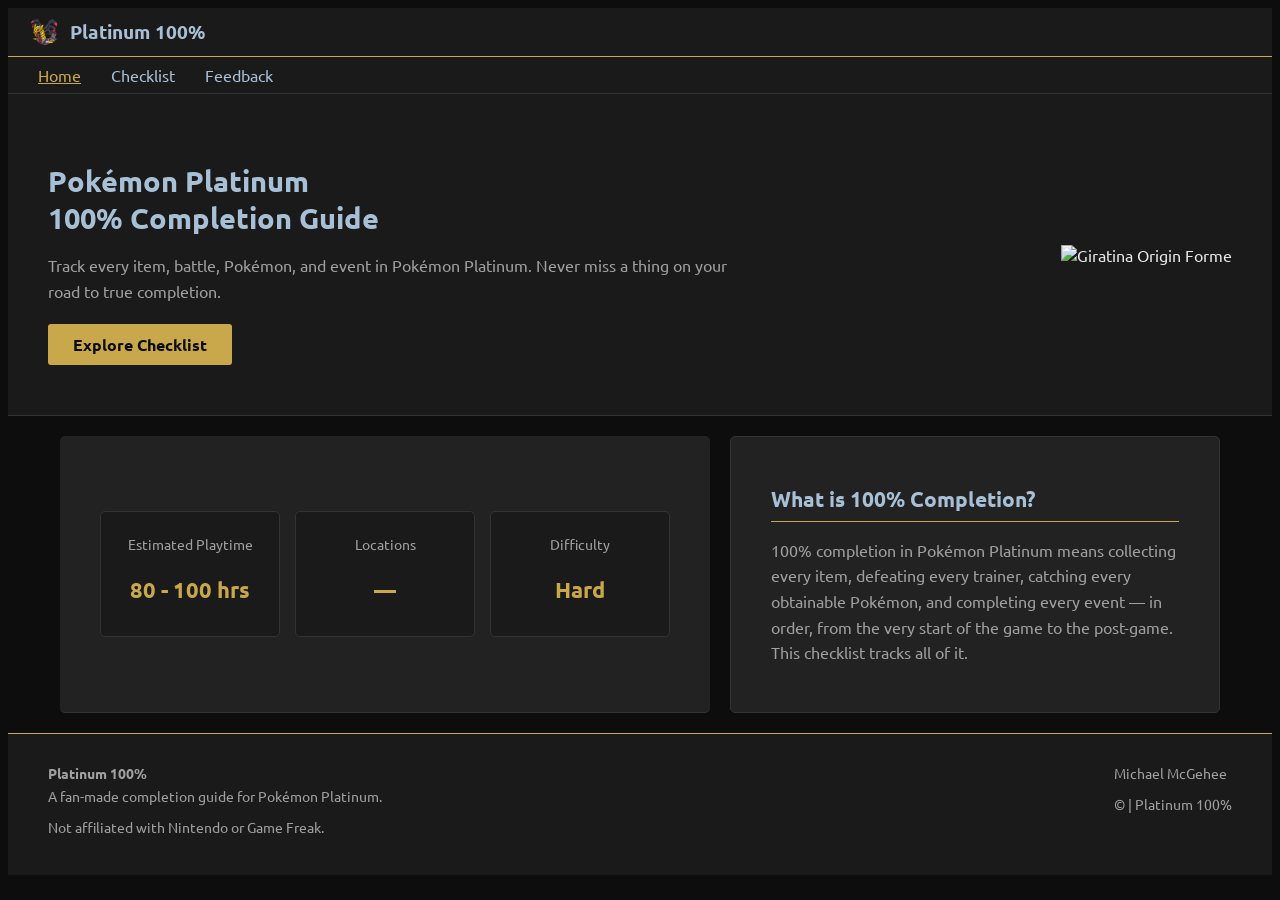
==== index.html @ 16ed5922 "initial commit" ====
<!DOCTYPE html>
<html lang="en">
<head>
    <!-- Meta & Title -->
    <meta charset="UTF-8">
    <meta name="viewport" content="width=device-width, initial-scale=1.0">
    <meta name="title" content="Platinum 100%">
    <meta name="description" content="A complete 100% checklist for Pokémon Platinum. Track every item, battle, and event.">
    <meta name="author" content="Michael McGehee">
    <title>Platinum 100% | Home</title>
    <!-- CSS -->
    <link rel="stylesheet" href="../styles/normalize.css">
    <link rel="stylesheet" href="./styles/small.css">
    <link rel="stylesheet" href="./styles/larger.css">
    <!-- JS -->
    <script defer src="./scripts/navigation.js"></script>
    <!-- Open Graph Meta Properties -->
    <meta property="og:title" content="Platinum 100%">
    <meta property="og:description" content="A complete 100% checklist for the Pokémon Platinum video game.">
    <meta property="og:url" content="https://mikeyyb22.github.io/wdd231/finalproject">
    <meta property="og:image" content="https://mikeyyb22.github.io/wdd231/finalproject/images/favicon.ico">
    <!-- Favicon -->
    <link rel="icon" href="./images/favicon.ico">
    <!-- Font -->
    <link rel="preconnect" href="https://fonts.googleapis.com">
    <link rel="preconnect" href="https://fonts.gstatic.com" crossorigin>
    <link href="https://fonts.googleapis.com/css2?family=Ubuntu:ital,wght@0,300;0,400;0,500;0,700;1,300;1,400;1,500;1,700&display=swap" rel="stylesheet">
</head>
<body>
    <header>
        <img src="./images/favicon.ico" alt="Giratina - Platinum 100% logo" width="32">
        <span>Platinum 100%</span>
        <button id="ham-btn" class="hamburger" aria-label="navigation"></button>
    </header>
    <nav id="nav-bar" class="navigation">
        <ul>
            <li class="current"><a href="#">Home</a></li>
            <li><a href="./checklist.html">Checklist</a></li>
            <li><a href="./feedback.html">Feedback</a></li>
        </ul>
    </nav>
    <main>
        <!-- Hero Section -->
        <div class="hero">
            <div class="hero-text">
                <h1>Pokémon Platinum<br>100% Completion Guide</h1>
                <p>Track every item, battle, Pokémon, and event in Pokémon Platinum. Never miss a thing on your road to true completion.</p>
                <a href="./checklist.html" class="hero-btn">Explore Checklist</a>
            </div>
            <div class="hero-img">
                <img src="https://raw.githubusercontent.com/PokeAPI/sprites/master/sprites/pokemon/10007.png" alt="Giratina Origin Forme">
            </div>
        </div>
        <div class="index-layout">
            <!-- Stats Bar -->
            <div class="stats-bar">
                <div class="stat">
                    <p class="stat-label">Estimated Playtime</p>
                    <p class="stat-value">80 - 100 hrs</p>
                </div>
                <div class="stat">
                    <p class="stat-label">Locations</p>
                    <p class="stat-value" id="location-count">—</p>
                </div>
                <div class="stat">
                    <p class="stat-label">Difficulty</p>
                    <p class="stat-value">Hard</p>
                </div>
            </div>

            <!-- What is 100% Completion? -->
            <section class="explainer">
                <h2>What is 100% Completion?</h2>
                <p>100% completion in Pokémon Platinum means collecting every item, defeating every trainer, catching every obtainable Pokémon, and completing every event — in order, from the very start of the game to the post-game. This checklist tracks all of it.</p>
            </section>
        </div>
    </main>
    <footer>
        <div class="site-info">
            <p class="site-name">Platinum 100%</p>
            <p>A fan-made completion guide for Pokémon Platinum.</p>
            <p>Not affiliated with Nintendo or Game Freak.</p>
        </div>
        <div class="page-info">
            <p>Michael McGehee</p>
            <p>&copy; <span id="currentyear"></span> | Platinum 100%</p>
            <p id="lastModified"></p>
        </div>
    </footer>
</body>
</html>
---- styles/small.css ----
/* ******** VARIABLES ******** */
:root {
    --bg-primary: #0d0d0d;
    --bg-secondary: #1a1a1a;
    --bg-card: #222222;
    --primary-color: #a8c0d6;
    --secondary-color: #4a7fa5;
    --accent-gold: #c9a84c;
    --accent-red: #8b1a1a;
    --text-primary: #e8e8e8;
    --text-secondary: #a0a0a0;
    --border-color: #333333;
}

/* ******** SITE WIDE ******** */
* {
    box-sizing: border-box;
}

body {
    background-color: var(--bg-primary);
    color: var(--text-primary);
    font-family: "Ubuntu", sans-serif;
    font-weight: 400;
}

a {
    text-decoration: none;
    color: var(--primary-color);
}

a:hover {
    color: var(--accent-gold);
    transition: color 0.3s ease-in-out;
}

h1, h2, h3 {
    color: var(--primary-color);
}

h1 {
    font-size: 1.8rem;
    margin-bottom: 15px;
}

h2 {
    font-size: 1.3rem;
    margin-bottom: 10px;
    padding-bottom: 8px;
    border-bottom: solid 1px var(--accent-gold);
}

/* ******** HEADER ******** */
header {
    display: grid;
    grid-template-columns: 32px auto 44px;
    padding: 8px 10px;
    align-items: center;
    column-gap: 10px;
    background-color: var(--bg-secondary);
    border-bottom: solid 1px var(--accent-gold);
}

header img {
    display: block;
    width: 100%;
    height: auto;
}

header span {
    font-size: 1.2rem;
    color: var(--primary-color);
    font-weight: 700;
}

/* ******** HAMBURGER NAVIGATION ******** */
.hamburger {
    background: none;
    border: none;
    color: var(--primary-color);
    cursor: pointer;
}

.hamburger::before {
    content: "\2630";
    font-size: 2rem;
}

.hamburger.show::before {
    content: "\00D7";
    font-size: 2rem;
}

.navigation {
    display: none;
    background-color: var(--bg-secondary);
    border-bottom: solid 1px var(--border-color);
}

.navigation.show {
    display: block;
}

.navigation ul {
    display: flex;
    flex-direction: column;
    align-items: center;
    gap: 20px;
    padding: 15px 0;
    list-style: none;
    margin: 0;
}

.navigation ul > li {
    display: flex;
    align-items: center;
    justify-content: center;
    width: 90px;
}

.current a {
    color: var(--accent-gold);
    text-decoration: underline;
    pointer-events: none;
}

/* ******** HERO ******** */
.hero {
    display: flex;
    flex-direction: column;
    align-items: center;
    text-align: center;
    padding: 30px 15px;
    background-color: var(--bg-secondary);
    border-bottom: solid 1px var(--border-color);
    gap: 20px;
}

.hero-text p {
    color: var(--text-secondary);
    line-height: 1.6;
    margin-bottom: 20px;
}

.hero-btn {
    display: inline-block;
    background-color: var(--accent-gold);
    color: var(--bg-primary);
    border-radius: 3px;
    padding: 10px 25px;
    font-weight: 700;
    font-size: 1rem;
    cursor: pointer;
    transition: background-color 0.3s ease-in-out;
}

.hero-btn:hover {
    background-color: var(--primary-color);
    color: var(--bg-primary);
}

.hero-img img {
    width: 150px;
    height: auto;
}

/* ******** STATS BAR ******** */
.stats-bar {
    display: flex;
    flex-direction: column;
    align-items: center;
    gap: 15px;
    padding: 20px 15px;
    background-color: var(--bg-card);
    border-bottom: solid 1px var(--border-color);
}

.stat {
    text-align: center;
    padding: 10px 20px;
    border: solid 1px var(--border-color);
    border-radius: 5px;
    width: 100%;
    background-color: var(--bg-secondary);
}

.stat-label {
    color: var(--text-secondary);
    font-size: 0.85rem;
    margin-bottom: 5px;
}

.stat-value {
    color: var(--accent-gold);
    font-size: 1.4rem;
    font-weight: 700;
}

/* ******** EXPLAINER ******** */
.explainer {
    padding: 25px 15px;
    margin: 15px 10px;
    border: solid 1px var(--border-color);
    border-radius: 5px;
    background-color: var(--bg-card);
}

.explainer p {
    color: var(--text-secondary);
    line-height: 1.6;
}

/* ******** PROGRESS TRACKER ******** */
.progress-tracker {
    margin: 15px 10px;
    padding: 15px;
    background-color: var(--bg-card);
    border: solid 1px var(--border-color);
    border-radius: 5px;
}

.progress-info {
    display: flex;
    justify-content: space-between;
    margin-bottom: 8px;
}

#progress-count {
    color: var(--text-primary);
    font-weight: 700;
}

#progress-percent {
    color: var(--accent-gold);
    font-weight: 700;
}

.progress-bar-container {
    width: 100%;
    height: 12px;
    background-color: var(--border-color);
    border-radius: 5px;
    overflow: hidden;
}

.progress-bar {
    height: 100%;
    width: 0%;
    background-color: var(--accent-gold);
    border-radius: 5px;
    transition: width 0.4s ease-in-out;
}

/* ******** PHASE NAVIGATOR ******** */
.phase-navigator {
    display: flex;
    align-items: center;
    justify-content: space-between;
    margin: 15px 10px;
    padding: 10px 15px;
    background-color: var(--bg-card);
    border: solid 1px var(--accent-gold);
    border-radius: 5px;
}

.phase-navigator h2 {
    border-bottom: none;
    margin: 0;
    padding: 0;
    font-size: 1.2rem;
    color: var(--accent-gold);
}

.phase-navigator button {
    background: none;
    border: solid 1px var(--accent-gold);
    color: var(--accent-gold);
    font-size: 1.2rem;
    padding: 5px 12px;
    border-radius: 3px;
    cursor: pointer;
    transition: background-color 0.3s ease-in-out;
}

.phase-navigator button:hover {
    background-color: var(--accent-gold);
    color: var(--bg-primary);
}

#phase-progress {
    color: var(--text-secondary);
    font-size: 0.7rem;
    margin: 3px;
    text-align: center;
}

/* ******** FILTER BAR ******** */
.filter-bar {
    display: flex;
    flex-wrap: wrap;
    gap: 8px;
    margin: 10px 10px 15px 10px;
}

.filter-btn {
    background-color: var(--bg-card);
    color: var(--text-secondary);
    border: solid 1px var(--border-color);
    border-radius: 3px;
    padding: 5px 12px;
    cursor: pointer;
    font-size: 0.9rem;
    transition: all 0.3s ease-in-out;
}

.filter-btn:hover {
    border-color: var(--accent-gold);
    color: var(--accent-gold);
}

.filter-btn.active {
    background-color: var(--accent-gold);
    color: var(--bg-primary);
    border-color: var(--accent-gold);
    font-weight: 700;
}

/* ******** LOCATION CARDS ******** */
#location-cards {
    display: grid;
    gap: 15px;
    margin: 10px;
}

.location-card {
    background-color: var(--bg-card);
    border: solid 1px var(--border-color);
    border-radius: 5px;
    padding: 15px;
    cursor: pointer;
    transition: border-color 0.3s ease-in-out;
}

.location-card:hover {
    border-color: var(--accent-gold);
}

.location-card h3 {
    color: var(--primary-color);
    margin-bottom: 8px;
}

.location-card .card-progress {
    color: var(--text-secondary);
    font-size: 0.85rem;
}

.location-card .card-progress span {
    color: var(--accent-gold);
    font-weight: 700;
}

.location-card.completed {
    opacity: 0.4;
    border-color: var(--accent-red);
}

/* ******** MODAL ******** */
dialog {
    background-color: var(--bg-secondary);
    border: solid 1px var(--accent-gold);
    border-radius: 5px;
    padding: 20px;
    width: 90%;
    max-width: 500px;
    color: var(--text-primary);
}

dialog::backdrop {
    background: rgba(0, 0, 0, 0.7);
}

.modal-header {
    display: flex;
    justify-content: space-between;
    align-items: center;
    margin-bottom: 10px;
    padding-bottom: 10px;
    border-bottom: solid 1px var(--accent-gold);
}

.modal-header h2 {
    border-bottom: none;
    margin: 0;
    padding: 0;
}

#modal-close {
    background: none;
    border: solid 1px #EE4B2B;
    color: #EE4B2B;
    font-size: 1.2rem;
    padding: 2px 8px;
    border-radius: 3px;
    cursor: pointer;
    transition: background-color 0.3s ease-in-out;
}

#modal-close:hover {
    background-color: #EE4B2B;
    color: var(--text-primary);
}

.modal-progress {
    margin-bottom: 15px;
    color: var(--text-secondary);
    font-size: 0.9rem;
}

#modal-items {
    list-style: none;
    display: flex;
    flex-direction: column;
    gap: 8px;
    max-height: 60vh;
    overflow-y: auto;
    padding: 0;
}

.modal-item {
    display: flex;
    align-items: center;
    gap: 10px;
    padding: 8px 10px;
    background-color: var(--bg-card);
    border: solid 1px var(--border-color);
    border-radius: 3px;
    cursor: pointer;
    transition: border-color 0.3s ease-in-out;
}

.modal-item.checked {
    opacity: 0.4;
    border-color: var(--accent-red);
}

.modal-item:hover {
    border-color: var(--primary-color);
}

.modal-item img {
    width: 32px;
    height: 32px;
    object-fit: contain;
}

.modal-item .item-name {
    flex: 1;
    font-size: 0.95rem;
}

.modal-item .item-type {
    font-size: 0.75rem;
    color: var(--text-secondary);
    padding: 2px 6px;
    border-radius: 3px;
    border: solid 1px var(--border-color);
}

/* ******** FOOTER ******** */
footer {
    background-color: var(--bg-secondary);
    border-top: solid 1px var(--accent-gold);
    padding: 20px 15px;
    margin-top: 20px;
    display: flex;
    flex-direction: column;
    gap: 15px;
}

.site-name {
    font-weight: 700;
    color: var(--primary-color);
    font-size: 1.1rem;
    margin-bottom: 5px;
}

.site-info p {
    color: var(--text-secondary);
    font-size: 0.85rem;
    margin-top: 5px;
}

.page-info p {
    color: var(--text-secondary);
    font-size: 0.85rem;
    margin-top: 5px;
}

/* ******** FEEDBACK PAGE ******** */
.feedback-intro {
    text-align: center;
    color: var(--text-secondary);
    margin: 10px 15px;
}

form {
    display: grid;
    grid-template-columns: 1fr;
    gap: 15px;
    width: 92%;
    margin: 20px auto;
    background-color: var(--bg-card);
    border: solid 1px var(--border-color);
    border-radius: 5px;
    padding: 20px;
}

form label {
    display: flex;
    flex-direction: column;
    gap: 5px;
    font-size: 0.9rem;
    color: var(--primary-color);
    font-weight: 600;
}

form input[type="text"],
form input[type="email"],
form select,
form textarea {
    width: 100%;
    padding: 8px 10px;
    border: solid 1px var(--border-color);
    border-radius: 3px;
    font-size: 1rem;
    color: var(--text-primary);
    background-color: var(--bg-secondary);
    font-family: "Ubuntu", sans-serif;
}

form input[type="text"]:focus,
form input[type="email"]:focus,
form select:focus,
form textarea:focus {
    outline: none;
    border-color: var(--accent-gold);
    box-shadow: 0 0 0 2px rgba(201, 168, 76, 0.15);
}

form input[type="file"] {
    color: var(--text-secondary);
    font-size: 0.9rem;
}

form textarea {
    resize: vertical;
}

#feedback-submit {
    background-color: var(--accent-gold);
    color: var(--bg-primary);
    border: none;
    border-radius: 3px;
    padding: 10px;
    font-size: 1rem;
    font-weight: 700;
    cursor: pointer;
    transition: background-color 0.3s ease-in-out;
}

#feedback-submit:hover {
    background-color: var(--primary-color);
}

.req {
    color: var(--accent-red);
}

.optional {
    color: var(--text-secondary);
    font-weight: 400;
    font-size: 0.85rem;
}

/* ******** THANK YOU PAGE ******** */
#results {
    width: 92%;
    margin: 20px auto;
    background-color: var(--bg-card);
    border: solid 1px var(--border-color);
    border-radius: 5px;
    padding: 20px;
}

#results p {
    color: var(--text-secondary);
    margin-bottom: 15px;
}

#submission-details {
    list-style: none;
    display: flex;
    flex-direction: column;
    gap: 10px;
    padding: 0;
}

#submission-details li {
    padding: 8px 10px;
    background-color: var(--bg-secondary);
    border: solid 1px var(--border-color);
    border-radius: 3px;
    color: var(--text-primary);
    font-size: 0.95rem;
}

#submission-details strong {
    color: var(--accent-gold);
}

.thankyou-links {
    display: flex;
    flex-direction: column;
    align-items: center;
    gap: 10px;
    margin: 20px auto;
    width: 92%;
}
---- styles/larger.css ----
@media only screen and (min-width: 64rem) {
    /* ******** HEADER ******** */
    header {
        grid-template-columns: 32px auto;
        padding: 8px 20px;
    }

    /* ******** NAVIGATION ******** */
    .hamburger {
        display: none;
    }

    .navigation {
        display: block;
    }

    .navigation ul {
        display: flex;
        flex-direction: row;
        justify-content: flex-start;
        gap: 10px;
        padding: 8px 20px;
    }

    .navigation ul > li {
        width: auto;
        padding: 0 10px;
    }

    /* ******** HERO ******** */
    .hero {
        flex-direction: row;
        justify-content: space-between;
        text-align: left;
        padding: 50px 40px;
        gap: 40px;
    }

    .hero-text {
        max-width: 60%;
    }

    .hero-img img {
        width: 220px;
    }

    /* ******** STATS BAR ******** */
    .stats-bar {
        flex-direction: row;
        justify-content: space-around;
        padding: 25px 40px;
        height: 100%;
        border-radius: 5px;
    }

    .stat {
        width: auto;
        min-width: 180px;
    }

    /* ******** EXPLAINER ******** */
    .explainer {
        max-width: 800px;
        padding: 30px 40px;
        height: 100%;
        margin: 0 auto;
    }

    /* ******** PROGRESS TRACKER ******** */
    .progress-tracker {
        margin: 20px auto;
        max-width: 1200px;
        padding: 20px 40px;
    }

    /* ******** PHASE NAVIGATOR ******** */
    .phase-navigator {
        max-width: 1200px;
        margin: 15px auto;
        padding: 12px 40px;
    }

    /* ******** FILTER BAR ******** */
    .filter-bar {
        max-width: 1200px;
        margin: 10px auto 15px auto;
        padding: 0 40px;
    }

    /* ******** LOCATION CARDS ******** */
    #location-cards {
        grid-template-columns: 1fr 1fr 1fr;
        max-width: 1200px;
        margin: 10px auto;
        padding: 0 40px;
    }

    /* ******** MODAL ******** */
    dialog {
        max-width: 600px;
    }

    /* ******** FOOTER ******** */
    footer {
        flex-direction: row;
        justify-content: space-between;
        padding: 25px 40px;
    }

    /* ******** INDEX LAYOUT ******** */
    .index-layout {
        display: grid;
        grid-template-columns: 1fr 1fr;
        gap: 20px;
        max-width: 1200px;
        margin: 20px auto;
        padding: 0 20px;
    }

    /* ******** FEEDBACK PAGE ******** */
    form {
        max-width: 600px;
        padding: 30px 40px;
    }

    .feedback-intro {
        text-align: center;
        max-width: 600px;
        margin: 15px auto;
    }

    /* ******** THANK YOU PAGE ******** */
    #results {
        max-width: 600px;
        margin: 20px auto;
        padding: 30px 40px;
    }

    .thankyou-links {
        flex-direction: row;
        justify-content: center;
        max-width: 600px;
    }
}
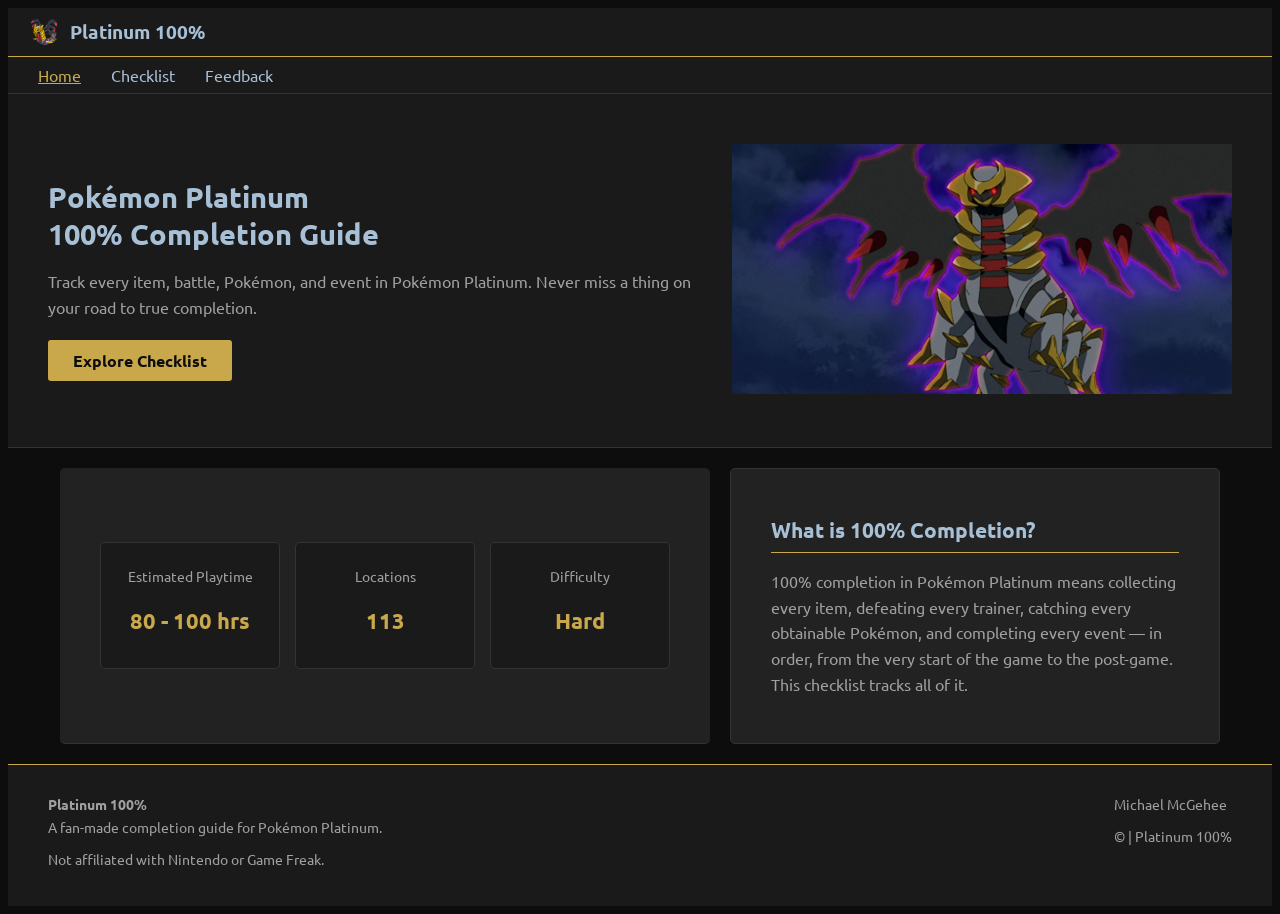
==== commit c8ad3b9a: "new hero img and location tracker - index.html" ====
--- a/index.html
+++ b/index.html
@@ -48,7 +48,7 @@
                 <a href="./checklist.html" class="hero-btn">Explore Checklist</a>
             </div>
             <div class="hero-img">
-                <img src="https://raw.githubusercontent.com/PokeAPI/sprites/master/sprites/pokemon/10007.png" alt="Giratina Origin Forme">
+                <img src="./images/giratina-hero.jpg" alt="Giratina Origin Forme">
             </div>
         </div>
         <div class="index-layout">
@@ -87,5 +87,19 @@
             <p id="lastModified"></p>
         </div>
     </footer>
+    <script type="module">
+        import platinumChecklist from './data/platinum-checklist.mjs';
+
+        const phases = platinumChecklist.phases;
+        const locations = new Set();
+
+        Object.keys(phases).forEach((phase) => {
+            Object.keys(phases[phase]).forEach((location) => {
+                locations.add(location);
+            });
+        });
+
+        document.querySelector('#location-count').textContent = locations.size;
+    </script>
 </body>
 </html>
--- a/styles/small.css
+++ b/styles/small.css
@@ -160,7 +160,7 @@
 }
 
 .hero-img img {
-    width: 150px;
+    width: 100%;
     height: auto;
 }
 
@@ -465,6 +465,134 @@
     padding: 2px 6px;
     border-radius: 3px;
     border: solid 1px var(--border-color);
+}
+
+/* ******** OBTAIN BADGES ******** */
+.obtain-badge {
+    font-size: 0.7rem;
+    padding: 2px 6px;
+    border-radius: 3px;
+    font-weight: 700;
+    white-space: nowrap;
+}
+
+.obtain-grass { 
+    background-color: #2D6E2D; 
+    color: #FFF 
+}
+
+.obtain-surfing {
+    background-color: #1A6AAA;
+    color: #FFF;
+}
+
+.obtain-old-rod {
+    background-color: #5BA3C9;
+    color: #FFF;
+}
+
+.obtain-super-rod {
+    background-color: #2E7FAD;
+    color: #FFF;
+}
+
+.obtain-honey {
+    background-color: #C9A84C;
+    color: #FFF;
+}
+
+.obtain-gift {
+    background-color: #7B4FA6;
+    color: #FFF;
+}
+
+.obtain-static {
+    background-color: var(--accent-gold);
+    color: #FFF;
+}
+
+.obtain-radar {
+    background-color: #C97A2E;
+    color: #FFF;
+}
+
+.obtain-swarm {
+    background-color: #8B1A1A;
+    color: #FFF;
+}
+
+.obtain-dual-slot {
+    color: #FFF;
+    display: inline-flex;
+    align-items: center;
+    gap: 4px;
+}
+
+/* ******** CARTRIDGE ICON ******** */
+.cartridge-icon {
+    display: inline-block;
+    position: relative;
+    width: 10px;
+    height: 12px;
+    border-radius: 1px 1px 2px 2px;
+    background-color: currentColor;
+    opacity: 0.9;
+}
+
+.cartridge-icon::before {
+    content: "";
+    position: absolute;
+    top: 3px;
+    left: 50%;
+    transform: translateX(-50%);
+    width: 6px;
+    height: 2px;
+    background-color: var(--bg-primary);
+    border-radius: 1px;
+}
+
+.cartridge-icon::after {
+    content: "";
+    position: absolute;
+    bottom: -2px;
+    left: 50%;
+    transform: translateX(-50%);
+    width: 4px;
+    height: 2px;
+    background-color: currentColor;
+    border-radius: 0 0 1px 1px;
+}
+
+/* ******** HIDDEN ITEM BADGE / DROPDOWN ******** */
+.hidden-badge {
+    font-size: 0.7rem;
+    padding: 2px 6px;
+    border-radius: 3px;
+    font-weight: 700;
+    background-color: var(--accent-red);
+    color: #FFF;
+    cursor: pointer;
+    user-select: none;
+}
+
+.hidden-location {
+    display: none;
+    font-size: 0.8rem;
+    color: var(--text-secondary);
+    padding: 5px 8px;
+    margin-top: 5px;
+    background-color: var(--bg-primary);
+    border-left: 2px solid var(--accent-red);
+    border-radius: 0 3px 3px 0;
+    width: 100%;
+}
+
+.hidden-location.show {
+    display: block;
+}
+
+.modal-item {
+    flex-wrap: wrap;
 }
 
 /* ******** FOOTER ******** */
--- a/styles/larger.css
+++ b/styles/larger.css
@@ -41,7 +41,7 @@
     }
 
     .hero-img img {
-        width: 220px;
+        width: 500px;
     }
 
     /* ******** STATS BAR ******** */
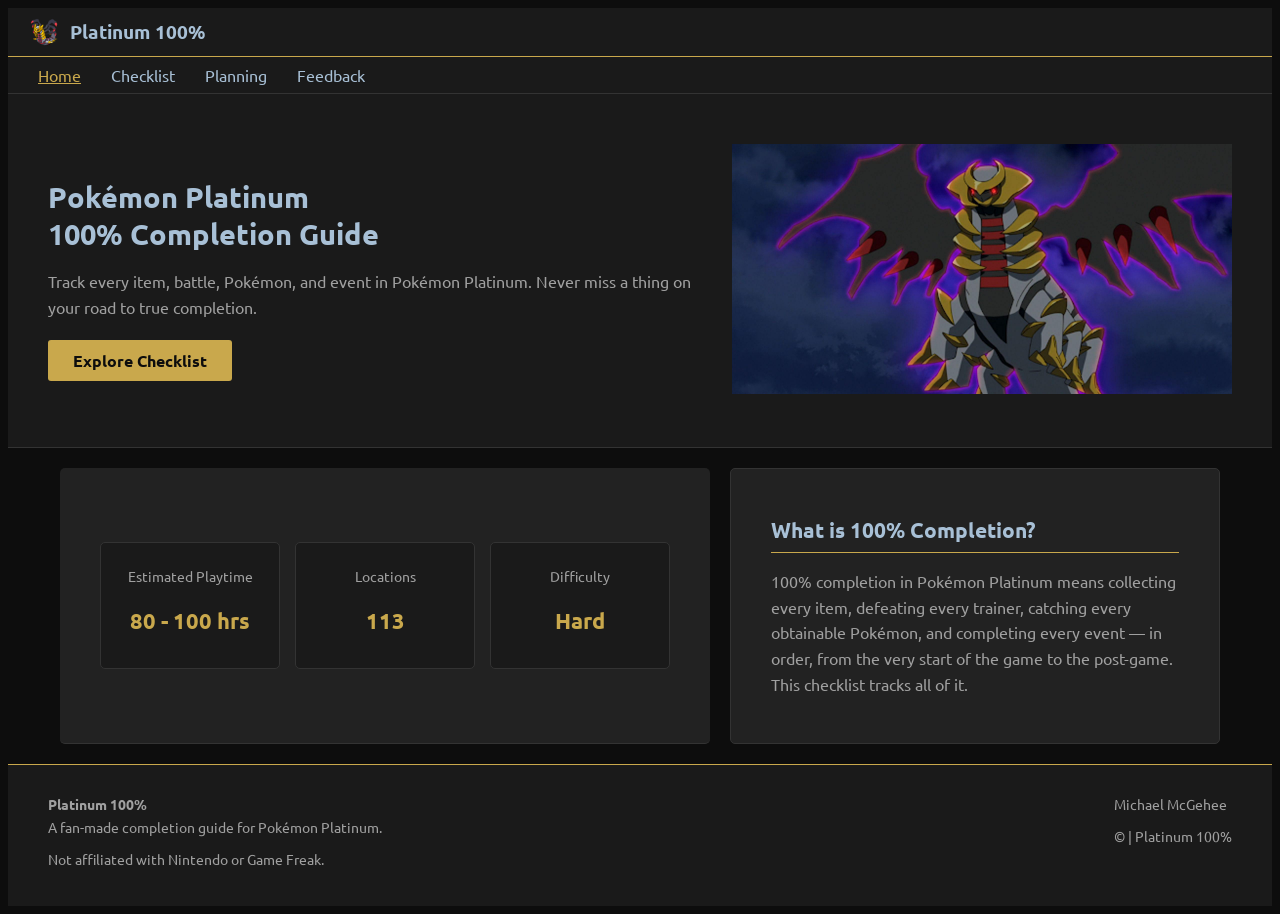
==== commit 55a9d171: "planning html & search bar CSS" ====
--- a/index.html
+++ b/index.html
@@ -36,6 +36,7 @@
         <ul>
             <li class="current"><a href="#">Home</a></li>
             <li><a href="./checklist.html">Checklist</a></li>
+            <li><a href="./planning.html">Planning</a></li>
             <li><a href="./feedback.html">Feedback</a></li>
         </ul>
     </nav>
--- a/styles/small.css
+++ b/styles/small.css
@@ -213,7 +213,7 @@
 /* ******** PROGRESS TRACKER ******** */
 .progress-tracker {
     margin: 15px 10px;
-    padding: 15px;
+    padding: 15px 15px 5px 15px;
     background-color: var(--bg-card);
     border: solid 1px var(--border-color);
     border-radius: 5px;
@@ -250,6 +250,86 @@
     border-radius: 5px;
     transition: width 0.4s ease-in-out;
 }
+
+/* ******** BREAKDOWN ******** */
+.breakdown-toggle {
+    display: flex;
+    justify-content: right;
+    align-items: center;
+    gap: 6px;
+    margin-top: 10px;
+    cursor: pointer;
+    color: var(--text-secondary);
+    font-size: 0.85rem;
+    user-select: none;
+    transition: color 0.3s ease-in-out;
+}
+
+.breakdown-toggle:hover {
+    color: var(--accent-gold);
+}
+
+.chevron {
+    font-size: 1.1rem;
+    transition: transform 0.3s ease-in-out;
+    display: inline-block;
+    padding-bottom: 12.3px;
+}
+
+.chevron.open {
+    transform: rotate(180deg);
+}
+
+.breakdown {
+    display: none;
+    flex-direction: column;
+    gap: 10px;
+    margin-top: 12px;
+    padding-top: 12px;
+    border-top: solid 1px var(--border-color);
+}
+
+.breakdown.show {
+    display: flex;
+}
+
+.breakdown-row {
+    display: grid;
+    grid-template-columns: 80px 55px 1fr;
+    align-items: center;
+    gap: 10px;
+}
+
+.breakdown-label {
+    font-size: 0.85rem;
+    color: var(--text-secondary);
+}
+
+.breakdown-count {
+    font-size: 0.85rem;
+    color: var(--accent-gold);
+    font-weight: 700;
+    text-align: right;
+}
+
+.breakdown-bar-container {
+    height: 8px;
+    background-color: var(--border-color);
+    border-radius: 5px;
+    overflow: hidden;
+}
+
+.breakdown-bar {
+    height: 100%;
+    width: 0%;
+    border-radius: 5px;
+    transition: width 0.4s ease-in-out;
+}
+
+.pokemon-bar { background-color: #4A90D9; }
+.items-bar { background-color: var(--accent-gold); }
+.battles-bar { background-color: var(--accent-red); }
+.other-bar { background-color: #7B4FA6; } 
 
 /* ******** PHASE NAVIGATOR ******** */
 .phase-navigator {
@@ -595,6 +675,36 @@
     flex-wrap: wrap;
 }
 
+/* ********PLANNING PAGE******** */
+
+/* ******** SEARCH BAR ******** */
+.search-bar {
+    margin: 15px 10px;
+}
+
+.search-bar input {
+    width: 100%;
+    padding: 10px 15px; 
+    background-color: var(--bg-card);
+    border: solid 1px var(--border-color);
+    border-radius: 5px;
+    color: var(--text-primary);
+    font-size: 1rem;
+    font-family: "Ubuntu", sans-serif;
+}
+
+.search-bar input:focus {
+    outline: none;
+    border-color: var(--accent-gold);
+    box-shadow: 0 0 0 2px rgba(201, 168, 76, 0.15);
+}
+
+.search-bar input::placeholder {
+    color: var(--text-secondary);
+}
+
+
+
 /* ******** FOOTER ******** */
 footer {
     background-color: var(--bg-secondary);
--- a/styles/larger.css
+++ b/styles/larger.css
@@ -70,7 +70,7 @@
     .progress-tracker {
         margin: 20px auto;
         max-width: 1200px;
-        padding: 20px 40px;
+        padding: 20px 40px 10px 40px;
     }
 
     /* ******** PHASE NAVIGATOR ******** */
@@ -98,6 +98,13 @@
     /* ******** MODAL ******** */
     dialog {
         max-width: 600px;
+    }
+
+    /* ******** PLANNING PAGE ******** */
+    .search-bar {
+        max-width: 1200px;
+        margin: 20px auto;
+        padding: 0 40px;
     }
 
     /* ******** FOOTER ******** */
